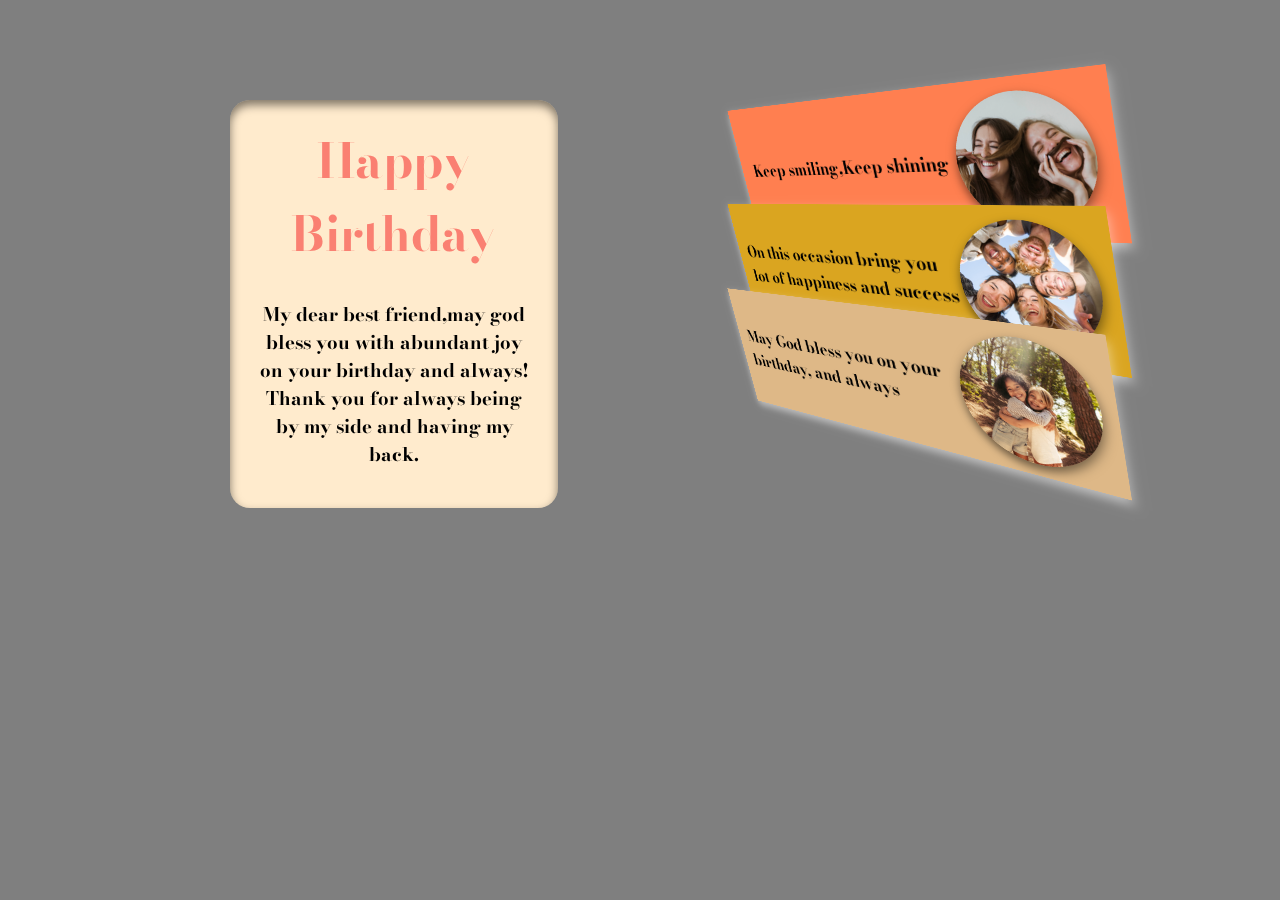
==== index.html @ f9813673 "change" ====
<!DOCTYPE html>
<html lang="en">

<head>
    <meta charset="UTF-8">
    <meta name="viewport" content="width=device-width, initial-scale=1.0">
    <title>Document</title>
    <link rel="stylesheet" href="style.css">
</head>

<body>
    <audio id="background-music">
        <source src="./happy-birthday-to-you-dance-20919.mp3" type="audio/mpeg">

        Your browser does not support the audio element.
    </audio>
    <div class="container">
        <div class="card">
            <div class="outside">
                <h1>Happy Birthday</h1>
                <h3>My dear best friend,may god bless you with abundant joy on your birthday and always!<br>
                    Thank you for always being by my side and having my back.</h3>
            </div>
            <div class="inside">
                <img src="cakegif.gif" />
                <h3>Sending you an infinite amount of love, joy, and happiness on your birthday!
                </h3>
            </div>
        </div>

        <div class="block">
            <div class="frames frame1">
                <img src="img1.png" alt="">
                <p>Keep smiling,Keep shining</p>
            </div>
            <div class="frames frame2">
                <img src="img2.png" alt="">
                <p>On this occasion bring you lot of happiness and success
                </p>
            </div>
            <div class="frames frame3">
                <img src="img3.png" alt="">
                <p>May God bless you on your birthday, and always</p>
            </div>
        </div>

    </div>

    <script>
        document.addEventListener('DOMContentLoaded', (event) => {
            var audio = document.getElementById('background-music');
            var pauseTimeout;

            var cards = document.querySelectorAll('.card');
            cards.forEach(function(card) {
                card.addEventListener('mouseover', function() {
                    clearTimeout(pauseTimeout); // Clear any pending timeouts
                    audio.play();
                });

                card.addEventListener('mouseleave', function() {
                    pauseTimeout = setTimeout(function() {
                        audio.pause();
                        audio.currentTime = 0; // Reset audio to start
                    }, 10000); // Pause after 5 seconds
                });
            });
        });
    </script>
    <script src="trial.js"></script>
</body>

</html>
---- style.css ----
@import url('https://fonts.googleapis.com/css2?family=Bodoni+Moda:ital@1&display=swap');
*{
    padding: 0;
    margin: 0;
    font-family: 'Bodoni Moda', serif;
}
audio {
    display: none; 
}
body{
    height: 100vh;
    background: linear-gradient(rgba(0,0,0,0.5),rgba(0,0,0,0.5)),url(bday.gif);
    background-position: center;
    background-repeat: no-repeat;
    background-size: cover;
}
.container{
    perspective: 1000px;
}
.card{
    width: 280px;
    height: 360px;
    position: absolute;
    top: 100px;
    left: 230px;
    transition: 2s;

    transform-style: preserve-3d;
}
.card:hover{
    transform: rotateY(180deg);
}
.block{
    position: absolute;
    top:200px;
    right: 600px;
    perspective: 800px;
}
.outside,.inside{
    width: 100%;
    height: 100%;
    border-radius: 20px;
    text-align: center;
    padding: 1.5rem;
}
.outside{
    background-color: blanchedalmond;
    box-shadow: inset 0 5px 10px rgba(0,0,0,0.5);
    position: absolute;
    backface-visibility:hidden;
}
.outside h1{
    font-size: 3rem;
    font-weight: bold;
    color: salmon;
    margin-bottom: 30px;
}
.inside{
    background-color: rgb(255, 244, 79);
    box-shadow: inset 0 5px 10px rgba(0,0,0,0.5);
    transform: rotateY(180deg);
    backface-visibility:hidden;

}

.inside h3{
    font-size: 1.2rem;
    font-weight: bold;
    margin-top: 20px;
}
.frames{
    width: 400px;
    height: 150px;
    box-shadow: 0 5px 10px rgba(255, 255, 255, 0.5);
    display: flex;
    align-items: center;
    justify-content: space-around;
    padding: 0 0.8rem;

    transform: rotateY(-230deg) rotateX(20deg);
    position: absolute;
}
.frames img{
    width: 125px;
    height: 125px;
    border-radius: 50%;
    box-shadow: 0 5px 10px rgba(0,0,0,0.5);
}
.frames p{
   font-size: 20px;
   font-weight: bold;
   transform: rotateY(180deg);
}
.frames:nth-child(1)
{
    top:-110px;
    z-index: -1;
    background-color: coral;
}
.frames:nth-child(2){
    background-color: goldenrod;
}
.frames:nth-child(3)
{
    top:100px;
    background-color: burlywood;
}
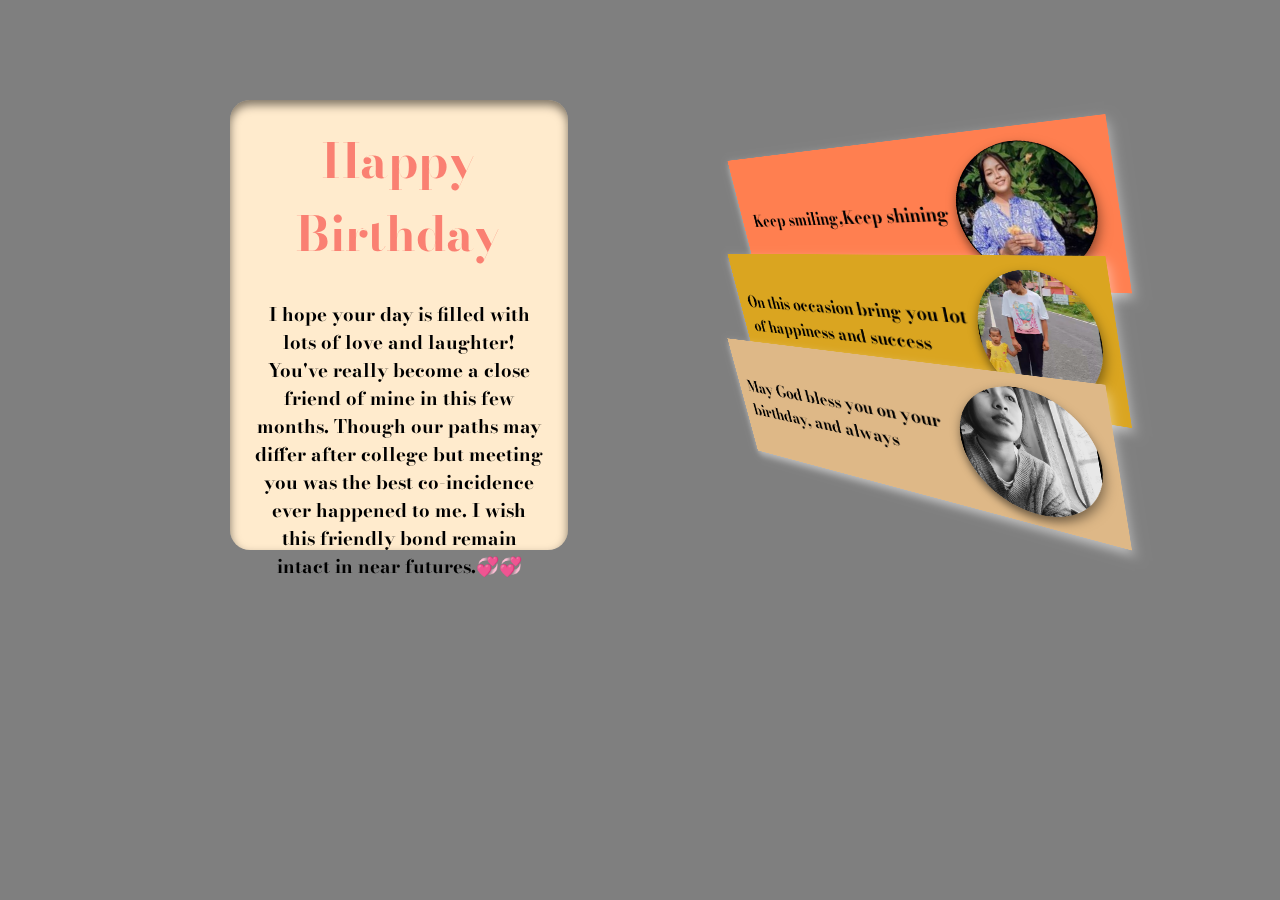
==== commit 8aa19d4f: "df" ====
--- a/index.html
+++ b/index.html
@@ -2,72 +2,51 @@
 <html lang="en">
 
 <head>
-    <meta charset="UTF-8">
-    <meta name="viewport" content="width=device-width, initial-scale=1.0">
-    <title>Document</title>
-    <link rel="stylesheet" href="style.css">
+  <meta charset="UTF-8">
+  <meta http-equiv="X-UA-Compatible" content="IE=Edge">
+  <meta name="viewport" content="width=device-width, initial-scale=1">
+
+  <title>Happy birthday project</title>
+  <script>
+    function checkScreenWidth() {
+      if (window.innerWidth >= 1120) { // Adjust the pixel value as needed
+        window.location.href = 'trial.html';
+      }
+    }
+
+    // Check screen width on window resize
+    window.addEventListener('resize', checkScreenWidth);
+
+    // Initial check on page load
+    document.addEventListener('DOMContentLoaded', checkScreenWidth);
+  </script>
+  <link rel="stylesheet" href="trial.css">
 </head>
 
 <body>
-    <audio id="background-music">
-        <source src="./happy-birthday-to-you-dance-20919.mp3" type="audio/mpeg">
+  <div class="body">
+    <div class="birthdayCard">
+      <div class="cardFront">
+        <h3 class="happy">Happy Birthday Dear Rajashri!!</h3>
+        <div class="balloons">
+          <div class="balloonOne"></div>
+          <div class="balloonTwo"></div>
+          <div class="balloonThree"></div>
+          <div class="balloonFour"></div>
+        </div>
+      </div>
+      <div class="cardInside">
+        <h3 class="back">HAPPY BIRTHDAY!</h3>
+        <p contenteditable="false">Dear friend,</p>
+        <p contenteditable="false">Happy birthday!! I hope your day is filled with lots of love and laughter!
+          You've really become a close friend of mine in this few months. Though our paths may differ after college but meeting
+          you was the best co-incidence ever happened to me. I wish this friendly bond remain intact in near futures.💞💞
+        </p>
+        <p contenteditable="true" class="name">Sagar</p>
+      </div>
+    </div>
+  </div>
 
-        Your browser does not support the audio element.
-    </audio>
-    <div class="container">
-        <div class="card">
-            <div class="outside">
-                <h1>Happy Birthday</h1>
-                <h3>My dear best friend,may god bless you with abundant joy on your birthday and always!<br>
-                    Thank you for always being by my side and having my back.</h3>
-            </div>
-            <div class="inside">
-                <img src="cakegif.gif" />
-                <h3>Sending you an infinite amount of love, joy, and happiness on your birthday!
-                </h3>
-            </div>
-        </div>
-
-        <div class="block">
-            <div class="frames frame1">
-                <img src="img1.png" alt="">
-                <p>Keep smiling,Keep shining</p>
-            </div>
-            <div class="frames frame2">
-                <img src="img2.png" alt="">
-                <p>On this occasion bring you lot of happiness and success
-                </p>
-            </div>
-            <div class="frames frame3">
-                <img src="img3.png" alt="">
-                <p>May God bless you on your birthday, and always</p>
-            </div>
-        </div>
-
-    </div>
-
-    <script>
-        document.addEventListener('DOMContentLoaded', (event) => {
-            var audio = document.getElementById('background-music');
-            var pauseTimeout;
-
-            var cards = document.querySelectorAll('.card');
-            cards.forEach(function(card) {
-                card.addEventListener('mouseover', function() {
-                    clearTimeout(pauseTimeout); // Clear any pending timeouts
-                    audio.play();
-                });
-
-                card.addEventListener('mouseleave', function() {
-                    pauseTimeout = setTimeout(function() {
-                        audio.pause();
-                        audio.currentTime = 0; // Reset audio to start
-                    }, 10000); // Pause after 5 seconds
-                });
-            });
-        });
-    </script>
-    <script src="trial.js"></script>
 </body>
 
 </html>--- a/trial.css
+++ b/trial.css
@@ -0,0 +1,212 @@
+body {
+    /* background-color: #073b4c; */
+    background-color: #cff665;
+   }
+   
+   .body {
+    display: flex;
+    align-items: center;
+    justify-content: center;
+    margin-top: 100px;
+   }
+   
+   h2 {
+    animation: 1s blink linear infinite;
+    display: flex;
+    justify-content: center;
+   }
+   
+   .birthdayCard {
+    position: relative;
+    width: 250px;
+    height: 350px;
+    cursor: pointer;
+    transform-style: preserve-3d;
+    transform: perspective(2500px);
+    transition: 1s;
+    left:-30px;
+   }
+   
+   .cardFront {
+    position: relative;
+    background-color: #fff;
+    /* width: 250px;
+    height: 350px; */
+    width: 300px;
+    height: 400px;
+    overflow: hidden;
+    transform-origin: left;
+    box-shadow: inset 100px 20px 100px rgba(0, 0, 0, .2), 30px 0 50px rgba(0, 0, 0, 0.4);
+    transition: .6s;
+   }
+   
+   .happy {
+    font-family: Tahoma, sans-serif;
+    text-align: center;
+    margin: 30px;
+    background-image: linear-gradient(120deg, #f6d365 0%, #fda085 100%);
+    transition: .1s;
+   }
+   
+   .balloons {
+    position: absolute;
+   }
+   
+   .balloonOne,
+   .balloonTwo,
+   .balloonThree,
+   .balloonFour {
+    position: absolute;
+    width: 85px;
+    height: 95px;
+    border-radius: 50%;
+   }
+   
+   .balloonOne {
+    background-color: rgb(239, 71, 111, 0.7);
+    left: -10px;
+    top: 50px;
+   }
+   
+   .balloonTwo {
+    background-color: rgb(6, 214, 160, 0.7);
+    left: 50px;
+    top: 20px;
+   }
+   
+   .balloonThree {
+    background-color: rgb(255, 209, 102, 0.7);
+    left: 110px;
+    top: 50px;
+   }
+   
+   .balloonFour {
+    background-color: rgb(17, 138, 178, 0.7);
+    left: 170px;
+    top: 20px;
+   }
+   
+   .balloonOne:before,
+   .balloonTwo:before,
+   .balloonThree:before,
+   .balloonFour:before {
+    content: "";
+    position: absolute;
+    width: 1px;
+    height: 155px;
+    background-color: #ffd166;
+    top: 95px;
+    left: 43px;
+   }
+   
+   .balloonOne:after,
+   .balloonTwo:after,
+   .balloonThree:after,
+   .balloonFour:after {
+    content: "";
+    position: absolute;
+    border-right: 7px solid transparent;
+    border-left: 7px solid transparent;
+    top: 94px;
+    left: 37px;
+   }
+   
+   .balloonOne:after {
+    border-bottom: 10px solid #ef476f;
+   }
+   
+   .balloonTwo:after {
+    border-bottom: 10px solid #06d6a0;
+   }
+   
+   .balloonThree:after {
+    border-bottom: 10px solid #ffd166;
+   }
+   
+   .balloonFour:after {
+    border-bottom: 10px solid #118ab2;
+   }
+   
+   .cardInside {
+    position: absolute;
+    background-color: #fff;
+    /* width: 250px;
+    height: 350px; */
+    width: 300px;
+    height: 400px;
+    z-index: -1;
+    left: 0;
+    top: 0;
+    box-shadow: inset 100px 20px 100px rgba(0, 0, 0, 0.2);
+   }
+   
+   p {
+    font-family: cursive;
+    margin: 15px 10px 10px 30px;
+    color: #333;
+   }
+   
+   .name {
+    position: absolute;
+    left: 150px;
+    /* top: 200px; */
+    color: #333;
+    text-decoration: underline;
+   }
+   
+   .back {
+    font-family: Tahoma, sans-serif;
+    color: #333;
+    text-align: center;
+    margin: 30px;
+    outline-color: #333;
+    outline-style: dashed;
+   }
+   
+   .birthdayCard:hover {
+    transform: perspective(2500px) rotate(5deg);
+    box-shadow: inset 100px 20px 100px rgba(0, 0, 0, .2), 0 10px 100px rgba(0, 0, 0, 0.5);
+   }
+   
+   .birthdayCard:hover .cardFront {
+    transform: rotateY(-160deg);
+   }
+   
+   .birthdayCard:hover .happy {
+    visibility: hidden;
+   }
+   
+   @keyframes blink {
+    0% {
+     color: white;
+    }
+   
+    20% {
+     color: yellow;
+    }
+   
+    40% {
+     color: greenyellow;
+    }
+   
+    60% {
+     color: red;
+    }
+   
+    80% {
+     color: hotpink;
+    }
+   
+    100% {
+     color: blue;
+    }
+   }
+   footer{
+    font-size: 10px;
+    color: white;
+    position: absolute;
+    bottom: 0px;
+   }
+   footer a{
+    color: white;
+   }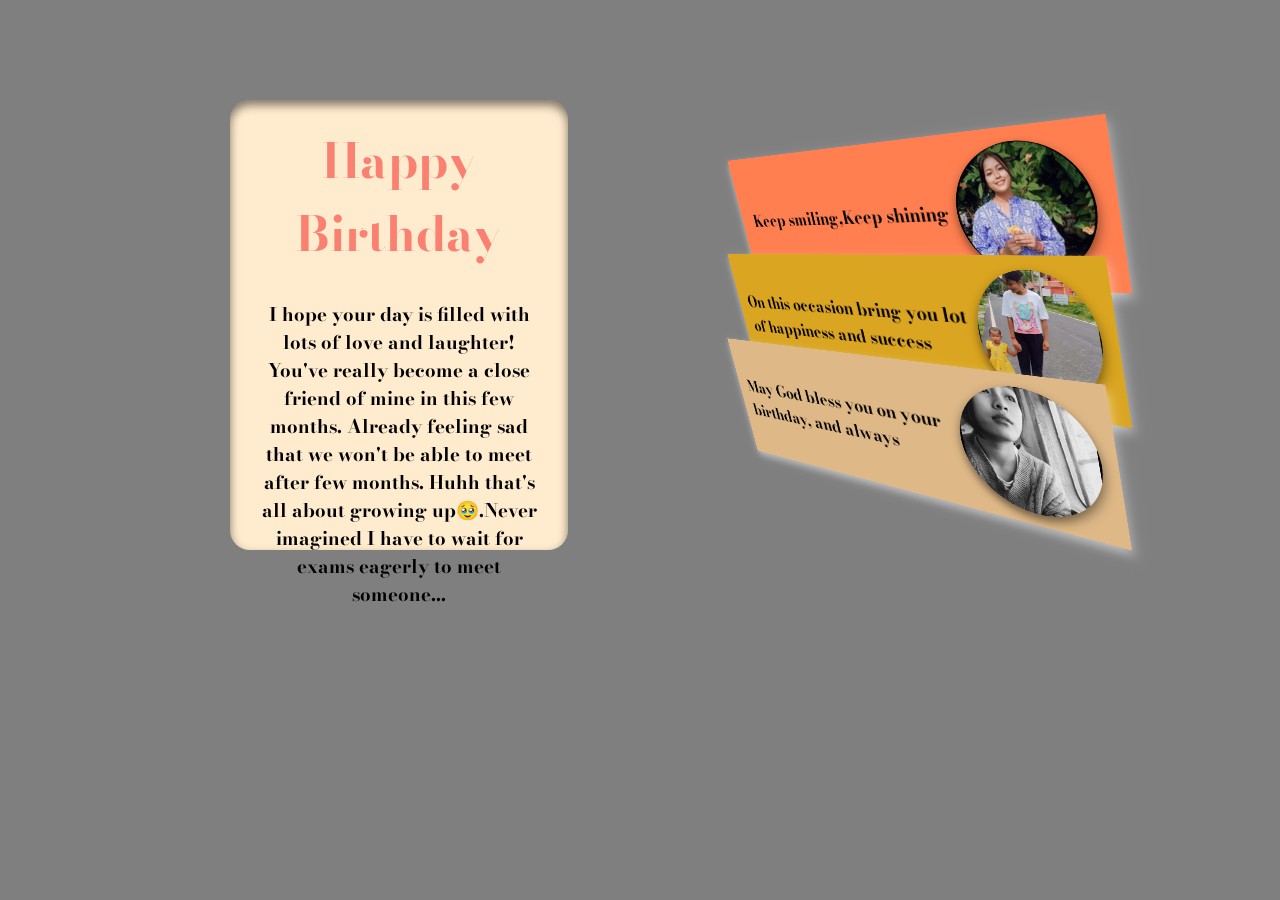
==== commit 7eacf960: "as" ====
--- a/index.html
+++ b/index.html
@@ -6,7 +6,7 @@
   <meta http-equiv="X-UA-Compatible" content="IE=Edge">
   <meta name="viewport" content="width=device-width, initial-scale=1">
 
-  <title>Happy birthday project</title>
+  <title>Happy birthday</title>
   <script>
     function checkScreenWidth() {
       if (window.innerWidth >= 1120) { // Adjust the pixel value as needed
@@ -19,11 +19,16 @@
 
     // Initial check on page load
     document.addEventListener('DOMContentLoaded', checkScreenWidth);
+
+
+
   </script>
   <link rel="stylesheet" href="trial.css">
 </head>
 
 <body>
+ 
+
   <div class="body">
     <div class="birthdayCard">
       <div class="cardFront">
@@ -46,7 +51,7 @@
       </div>
     </div>
   </div>
-
+  
 </body>
 
 </html>--- a/trial.css
+++ b/trial.css
@@ -1,6 +1,7 @@
 body {
-    /* background-color: #073b4c; */
-    background-color: #cff665;
+     background-color: #eeff00; 
+    /* background-color: #e3f023;  */
+   
    }
    
    .body {
@@ -29,7 +30,9 @@
    
    .cardFront {
     position: relative;
-    background-color: #fff;
+    background-color: #fff; 
+    border-radius: 10px;
+
     /* width: 250px;
     height: 350px; */
     width: 300px;
@@ -130,6 +133,7 @@
    .cardInside {
     position: absolute;
     background-color: #fff;
+    border-radius: 10px;
     /* width: 250px;
     height: 350px; */
     width: 300px;
